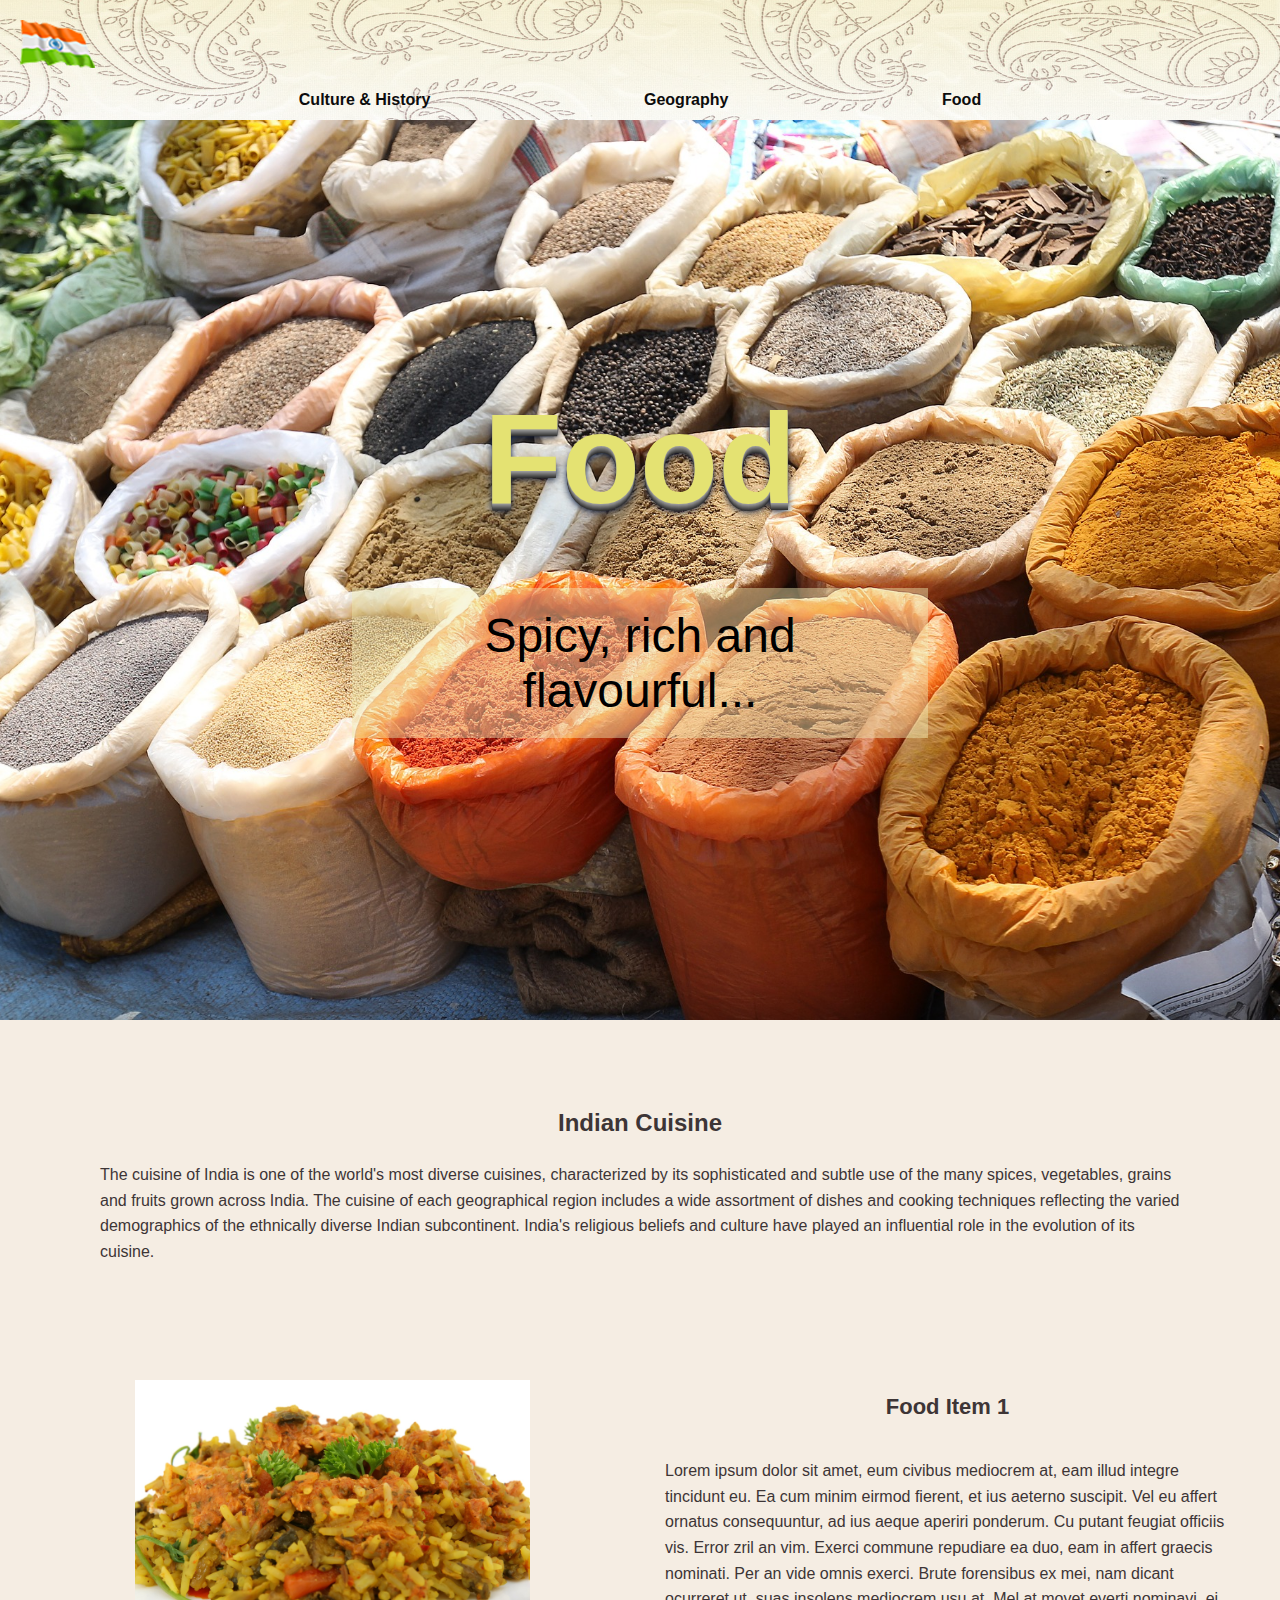
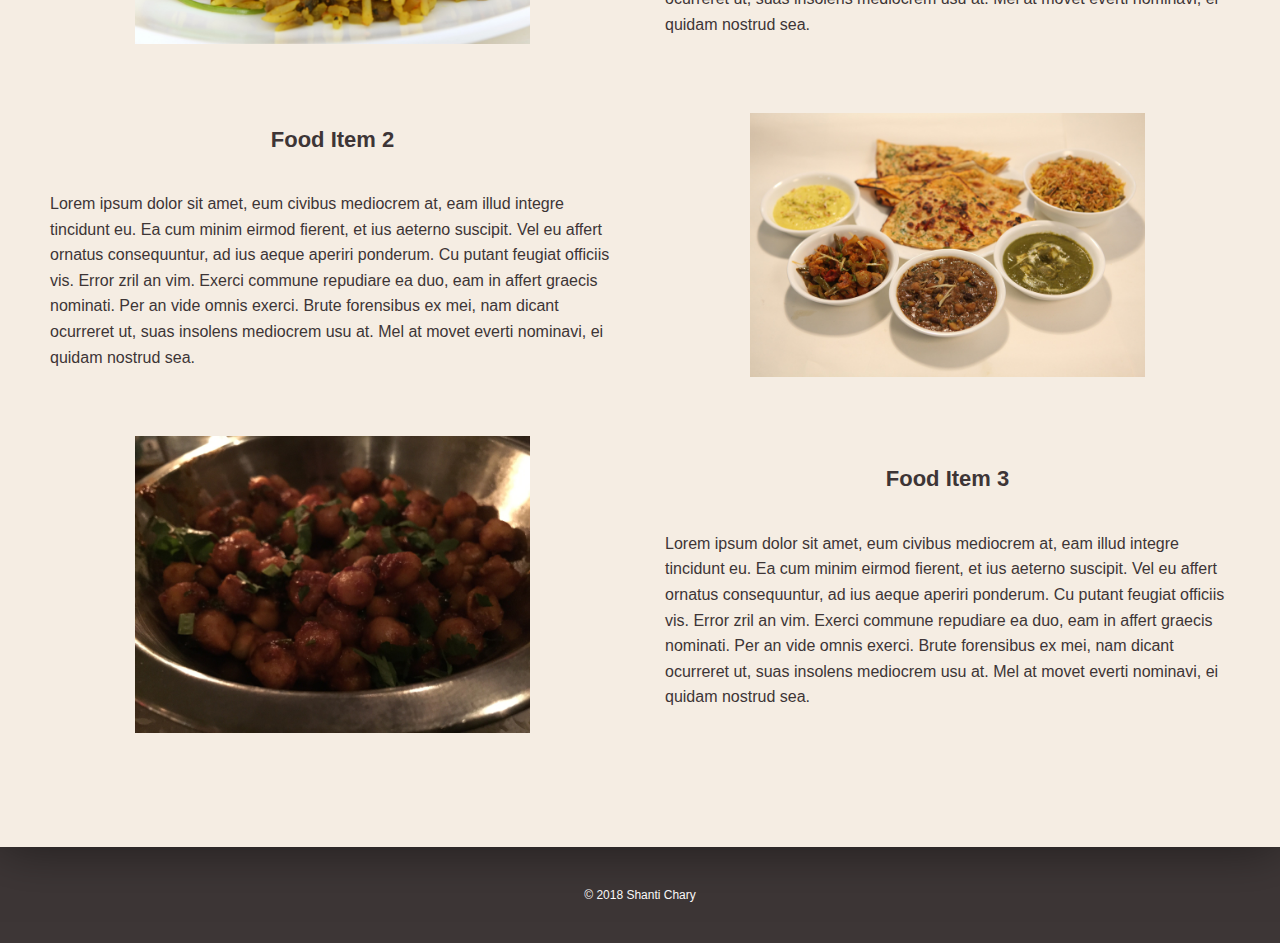
==== food.html @ c42d796a "Initial commit" ====
<!doctype html>
<html>
    <head>
        <meta charset="utf-8">
        <link rel="stylesheet" href="styles/style.css">
        <meta name="viewport" content="width=device-width, initial-scale=1.0, maximum-scale=1.0">
        <title>Incredible India</title>
    </head>

    <body>
            <main class="cd-main-content">
                <div class="full-header">                
                <header>
                    <a href="index.html">
                        <picture class="logo">
                            <!-- <source media="(max-width: 440px)"
                            srcset="./images/small-flag.png">  -->
                            <img src="./images/small-flag-logo.png" alt="logo">
                        </picture>
                    </a>
    
                    <div>
                        <img class="btn-mobile-menu" src="./images/menu.jpg" alt="Hamburger Menu Icon">
                    </div>                   
            </header>

                <nav class="nav-main">                              
                        <ul>
                            <li><a href="history.html">Culture & History</a></li>
                            <li><a href="geography.html">Geography</a></li>
                            <li><a href="food.html">Food</a></li>                
                        </ul>
                </nav> 
            </div>

            <div class="cd-fixed-bg cd-food-bg-1">
                    <h1>Food</h1>
                    <p>Spicy, rich and flavourful...</p>                    
                </div> <!-- cd-fixed-bg -->
        
                <div class="cd-scrolling-bg cd-food-color-2">
                        <div class="intro">
                            <h2>Indian Cuisine</h2>
                            <p>The cuisine of India is one of the world's most diverse cuisines, characterized by its sophisticated and subtle use of the many spices, vegetables, grains and fruits grown across India. The cuisine of each geographical region includes a wide assortment of dishes and cooking techniques reflecting the varied demographics of the ethnically diverse Indian subcontinent. India's religious beliefs and culture have played an influential role in the evolution of its cuisine.</p>                            
                        </div>

                        <div class="grid-container food-grid">
                            <div class="grid-item">
                                <img src="images/biryani.jpg" alt="Food image 1">
                            </div>
                            <div class="grid-item">
                                <h2>Food Item 1</h2>
                                <p>
                                    Lorem ipsum dolor sit amet, eum civibus mediocrem at, eam illud integre tincidunt eu. Ea cum minim eirmod fierent, et ius aeterno suscipit. Vel eu affert ornatus consequuntur, ad ius aeque aperiri ponderum. Cu putant feugiat officiis vis. Error zril an vim. Exerci commune repudiare ea duo, eam in affert graecis nominati. Per an vide omnis exerci. Brute forensibus ex mei, nam dicant ocurreret ut, suas insolens mediocrem usu at. Mel at movet everti nominavi, ei quidam nostrud sea.
                                </p>                                           
                            </div>

                            <div class="grid-item">
                                <h2>Food Item 2</h2>                                
                                <p>
                                    Lorem ipsum dolor sit amet, eum civibus mediocrem at, eam illud integre tincidunt eu. Ea cum minim eirmod fierent, et ius aeterno suscipit. Vel eu affert ornatus consequuntur, ad ius aeque aperiri ponderum. Cu putant feugiat officiis vis. Error zril an vim. Exerci commune repudiare ea duo, eam in affert graecis nominati. Per an vide omnis exerci. Brute forensibus ex mei, nam dicant ocurreret ut, suas insolens mediocrem usu at. Mel at movet everti nominavi, ei quidam nostrud sea.
                                </p> 
                            </div>
                            <div class="grid-item">
                                    <img src="images/thali.jpg" alt="Food image 2">
                            </div>

                            <div class="grid-item">
                                <img src="images/chana.jpg" alt="Food image 3">
                            </div>
                            <div class="grid-item">
                                <h2>Food Item 3</h2>                                
                                <p>
                                    Lorem ipsum dolor sit amet, eum civibus mediocrem at, eam illud integre tincidunt eu. Ea cum minim eirmod fierent, et ius aeterno suscipit. Vel eu affert ornatus consequuntur, ad ius aeque aperiri ponderum. Cu putant feugiat officiis vis. Error zril an vim. Exerci commune repudiare ea duo, eam in affert graecis nominati. Per an vide omnis exerci. Brute forensibus ex mei, nam dicant ocurreret ut, suas insolens mediocrem usu at. Mel at movet everti nominavi, ei quidam nostrud sea.
                                </p>                                 
                            </div> 
                        </div>   
                    </div>                                                                                                                       
                        <footer>
                            <div>&copy 2018 Shanti Chary</div>
                        </footer>                           

                </main> <!-- cd-main-content -->

             

                <!-- <script src="https://ajax.googleapis.com/ajax/libs/jquery/2.1.4/jquery.min.js"></script>
                <script src="https://github.com/kswedberg/jquery-smooth-scroll/blob/master/jquery.smooth-scroll.min.js"></script>
                <script>
                $('.smooth').on('click', function() {
                    $.smoothScroll({
                        scrollElement: $('body'),
                        scrollTarget: '#' + this.id
                    });
        
                    return false;
                });
                </script> -->
        
                <script src="./scripts/javascript.js"></script> 

                
    </body>
</html>
---- styles/style.css ----
@charset "utf-8";
/* CSS Document */

/* Resets */
html {
  box-sizing: border-box;
}

*, *:after, *:before {
    -webkit-box-sizing: border-box;
    -moz-box-sizing: border-box;
    box-sizing: border-box;
  }

  html,
  body {
      height: 100%;
      margin: 0;
      padding: 0;
      background-color: #fff;  
  }  

img {
  max-width: 100%;
  height: auto;
}
/* ---------------------------------------- */

html * {
    -webkit-font-smoothing: antialiased;
    -moz-osx-font-smoothing: grayscale;
  }
   
  body {
    font-family: "Roboto", sans-serif;
    color: #3d3536;
    background-color: rgb(253, 249, 249);
  }
  
  body, 
  html {
    /* important */      
    margin:0;
    padding:0;
    height: 100%;
  }

  .full-header {
    background-image: linear-gradient(rgba(248, 238, 192, 0.5), rgba(255,255,255,0.5)), url("../images/paisley-placeholder.jpg");
    background-size: 100%;
  }

  header {
    height: 80px;
    width: 100%;
    /* background-color: rgb(250, 250, 232); */
    /* background-color: rgb(243, 242, 202);   */
    /* background-color: #fff;       */
    display: flex;
    justify-content: space-between;
    margin: 0;
    padding: 20px;
  }
  
  .btn-mobile-menu {
     display: none;
     width: 35px;
     height: 35px;
     object-fit: none;
     object-position: 0 0;
     transition: all .1s ease;
  }

  .nav-main {
    height: 40px;
    line-height: 1;
    text-align: center;
    /* background-color: rgb(243, 242, 202);  */
    /* background-color: #fff;     */
  }
  
  /* .nav-main {
    display: none;
    height: 120px;
    width: 100%;
    border: 1px solid #005991;
    border-right: none;
    border-left: none;
    background-color: #dfbc88;
    overflow: hidden;
    transition: height 0.3s ease;
    margin: 0;
    padding: 0;
    position: relative;
  } */
  
  .nav-main ul {
    width: 70%;    
    margin: 0;
    padding: 0;
    display: flex;
    justify-content: space-around;
    margin-left: 15%;
  }
  
  .nav-main li {
    line-height: 40px;
    list-style-type: none;
  }
  
  .nav-main a {
    /* border-bottom: 1px solid #005991; */
    border-right: none;
    width: 100%;
    /* color: rgb(7, 7, 7); */
	  color: rgb(12, 12, 12);
    display: flex;
    text-decoration: none;
    align-items: center;
    text-align: center;
    justify-content: center;
    transition: all .5s ease;
    font-weight: bold;
    font-size: 16px;
  }

  /* .nav-main {
    display: block;
    height: 120px;
    margin-top: 1%;
  } */
  
  /* .sign {
    width: 150px;
    padding: 10px 0;
    /* height: 100%; 
  } */
  
  /* nav ul {
    width: 450px;
    display: flex;
    justify-content: space-between;
    padding: 60px 20px 0;
  }
  
  nav ul li {
    font-size: 14px;
    font-weight: bold;
    letter-spacing: 0.14em;
    list-style-type: none;
    line-height: 2;
  }
  
  nav ul li a {
    text-decoration: none;
    color: #000; /*#e5e5e5;
  } */

  /* -------------------------------- 
  
  Modules - reusable parts of our design
  
  -------------------------------- */
  .cd-container {
    /* this class is used to give a max-width to the element it is applied to, and center it horizontally when it reaches that max-width */
    width: 90%;
    /* max-width: 768px; */
    margin: 0 auto; 
  }
  .cd-container::after {
    /* clearfix */
    content: '';
    display: table;
    clear: both;
  }
  
  .cd-main-content {
    /* you need to assign a min-height to the main content so that the children can inherit it*/
    height: 100%;
    position: relative;
    z-index: 1;
    min-height:100%;     
  }
  
  .cd-fixed-bg {
    position: relative;
    min-height: 100%;
    background-size: cover;
    background-repeat: no-repeat;
    background-position: center center;
    z-index: 1;
  }
  .cd-fixed-bg h1 {
    position: absolute;
    left: 50%;
    top: 28%;
    bottom: auto;
    right: auto;
    -webkit-transform: translateX(-50%) translateY(-50%);
    -moz-transform: translateX(-50%) translateY(-50%);
    -ms-transform: translateX(-50%) translateY(-50%);
    -o-transform: translateX(-50%) translateY(-50%);
    transform: translateX(-50%) translateY(-50%);
    width: 90%;
    max-width: 1170px;
    text-align: center;
	  color: rgb(228, 226, 114);
	  text-shadow: 0px 1px 0px #999, 0px 2px 0px #888, 0px 3px 0px #777, 0px 4px 0px #666, 0px 5px 0px #555, 0px 6px 0px #444, 0px 7px 0px #333, 0px 8px 7px #001135;
    font-size: 8em;
  }

 .cd-fixed-bg h2 {
    position: absolute;
    left: 50%;
    top: 30%;
    bottom: auto;
    right: auto;
    -webkit-transform: translateX(-50%) translateY(-50%);
    -moz-transform: translateX(-50%) translateY(-50%);
    -ms-transform: translateX(-50%) translateY(-50%);
    -o-transform: translateX(-50%) translateY(-50%);
    transform: translateX(-50%) translateY(-50%);
    width: 90%;
    max-width: 1170px;
    text-align: center;
	  color: rgb(228, 226, 114);
	  text-shadow: 0px 1px 0px #999, 0px 2px 0px #888, 0px 3px 0px #777, 0px 4px 0px #666, 0px 5px 0px #555, 0px 6px 0px #444, 0px 7px 0px #333, 0px 8px 7px #001135;
    font-size: 4em;
  }

  .cd-fixed-bg.cd-bg-1 {
    background-image: url("../images/bandhni.jpg");
  }
  .cd-fixed-bg.cd-bg-2 {
    background-image: url("../images/rajasthan.jpg");    
    /* background-image: linear-gradient(rgba(255,255,255, 0.15), rgba(255,255,255,0.15)), url("../images/rajasthan.jpg"); */
  }
  .cd-fixed-bg.cd-bg-3 {
    background-image:url("../images/temple.jpg");      
  }
  .cd-fixed-bg.cd-bg-4 {
    background-image: url("../images/kerala.jpg");
    margin: 0;
    padding: 0;    
  }

  /* Common styles */
.cd-fixed-bg {
  /* background-size: 100%; */
  background-repeat: no-repeat; 
}

  .cd-food-bg-1 p,
  .cd-hist-bg-1 p,
  .cd-geog-bg-1 p {
    position: absolute;
    width: 45%;
    top: 55%;
    left: 50%;
    transform: translate(-50%, -50%);    
    bottom: auto;
    right: auto;
    font-size: 3em;
    color: rgb(0, 0, 0); 
    background-color: rgba(240, 234, 179, 0.45);
    text-align: center;  
    padding: 20px;  
  }

  .intro {
      padding: 0 100px 40px;
      margin: 0 auto;
      font-size: 16px;
  }

  .intro h2 {
    text-align: center;
  }

      /* Food Page styles */
 .cd-food-bg-1 {
    background-image:url("../images/indian-spices.jpg");    
  }

  .cd-food-color-2 {
    background-color: rgb(245, 237, 227);
  }

  .cd-food-bg-1 p {
    width: 45%;    
  }

  .grid-container {
    margin: 50px;
  }

  .food-grid {
    display: grid;
    grid-template-columns: auto auto; 
    grid-gap: 50px;
  }

  .grid-item {
    margin: 0 auto;
    display: flex;
    flex-direction: column;
    justify-content: center;
    align-items: center;    
  }

  .grid-item h2 {
    font-size: 22px;
    padding: 0;
  }

  .grid-item img {
    width: 70%;
  }

/* Geography Page Styles */
.cd-geog-bg-1 {
    background-image:url("../images/map.jpg");
  }

  .cd-geog-bg-1 p {
    width: 45%;
  }

  .intro-geog {
    padding: 20px 50px;
    /* text-align: center; */
  }

  .intro-geog h2 {
    text-align: center;
  }

  .intro-geog p {
    text-align: left;
  }

  /* History Page Styles */
.cd-hist-bg-1 {
    background-image: url("../images/gwalior.jpg");
  }

  .cd-hist-bg-1 p {
    width: 60%;
  }

  .hist-gallery {
      display: flex;
      justify-content: space-between;
      padding: 30px 0 0;
  }

  .hist-gallery-intro {
      text-align: center;
      font-size: 1.15em;
  }

  .hist-image {
    width: 300px;
  }

  .image-text {
    position: absolute;
    top: 25%;
    left: 20%;
    transform: translateX(30%) translateY(-50%);    
    font-size: 16px;
    color: #fff;
    /* opacity: 0; */
  }

  .zoom {
    transition: transform .5s; /* Animation */
    margin: 0 auto; 
    position: relative;        
  }

.zoom:hover {
    transform: scale(1.5); /* (150% zoom - Note: if the zoom is too large, it will go outside of the viewport) */
}

footer {
  bottom: 0;
  width: 100%;
  text-align: center;  
  background-color: rgb(61, 54, 54);      
}

footer div {
  color: rgb(253, 252, 252);  
  font-size: 12px;
  line-height: 8;
}

  @media only screen and (max-width: 320px) {
    .cd-fixed-bg {
      background-attachment: fixed;
      background-size: 100%;
    }
  }
  
  .cd-scrolling-bg {
    position: relative;
    min-height: 50%;
    padding: 4em 0;
    line-height: 1.6;
    box-shadow: 0 0 50px rgba(0, 0, 0, 0.5);
    z-index: 2;
  }
  .cd-scrolling-bg.cd-color-1 {
    background-color: rgba(163, 154, 31, 0.85);      
    color: #0a0401;
  }
  .cd-scrolling-bg.cd-color-2 {
    background-color: rgba(98, 107, 13, 0.85);
    color: #0a0401;
  }

  .cd-container p {
    font-size: 16px;
  }

  .cd-scrolling-bg.cd-color-3 {
    background-color: rgba(110, 34, 4, 0.85);
    color: #e6dbdd;
  }

  .cd-scrolling-bg.cd-hist-color-1 {
    background-color: rgba(240, 212, 151, 0.85);
    color: #0c0c0c;
  }

  .cd-geog-color-2 {
    width: 100%;
    margin: 0;
    padding: 0;
    background-color: rgba(203, 238, 197, 0.85);
    color: #0c0c0c;
  }

  @media only screen and (max-width: 480px) {
    .cd-scrolling-bg {
      padding: 4em 0;
      font-size: 20px;
      font-size: 1.25rem;
      line-height: 2;
      font-weight: 300;
    }
  }

  @media only screen and (max-width: 750px) {
	.btn-mobile-menu {
        display: block;
        z-index: 1000;
	}

	.nav-main {
		height: 0;
		overflow: hidden;
		-webkit-transition: height 0.3s ease;
		transition: height 0.3s ease;
	}

	.show-mobile-menu .nav-main {
    height: 126px;
		/* margin-top: 1%; */
	}

	.nav-main a {
		display: block;
		border-left: none;
		border-bottom: 1px solid #024109;
		background-color: #f3eebe;
		line-height: 43px;
		color: black;
		padding-top: 1px;
		font-weight: bold;
    }
    
    .nav-main ul {
        display: block;
        width: 100%;
        margin-left: 0;        
    }

	.nav-main li:first-child a {
		padding-top: 0;
        border-top: 1px solid #024109;
        text-align: center;
	}

	.nav-main li:last-child a {
		border-bottom: none;
        padding: 1px 0;
        text-align: center;    
	}

	.nav-main a:focus,
	.nav-main a:hover,
	.nav-main a:active {
		background-color: #F59740;
	}

	.nav-main .nav-active {
		color: red;
  }

  .cd-fixed-bg {
    background-size: cover;
 }
  
  .cd-fixed-bg h1 {
    font-size: 3em;
    top: 25%;
  }

  .cd-fixed-bg h2,
  .cd-fixed-bg p {
    font-size: 2em;
  }

  .cd-hist-bg-1 p,
  .cd-food-bg-1 p,
  .cd-geog-bg-1 p {
    font-size: 22px;
    font-weight: bold; 
    width: 80%; 
    top: 45%;
  }

  .intro {
    padding: 0 30px 40px;
  }

  .intro {
    padding: 20px 30px 40px;
  }

  .hist-gallery,
  .cd-container {
    display: block;
    text-align: center;
    padding: 0 10px 40px;    
  }

  .hist-image-div {
    padding-bottom: 50px;   
  }

  .food-grid {
    display: block;
  }  

  .grid-item {
    margin: 20px 0;
  }

.grid-item h2 {
  font-size: 20px;
}

  .grid-item p {
    font-size: 16px;
  }

  .zoom {
   transition: none;
  }

  .zoom:hover {
    transform: none;
  }
}
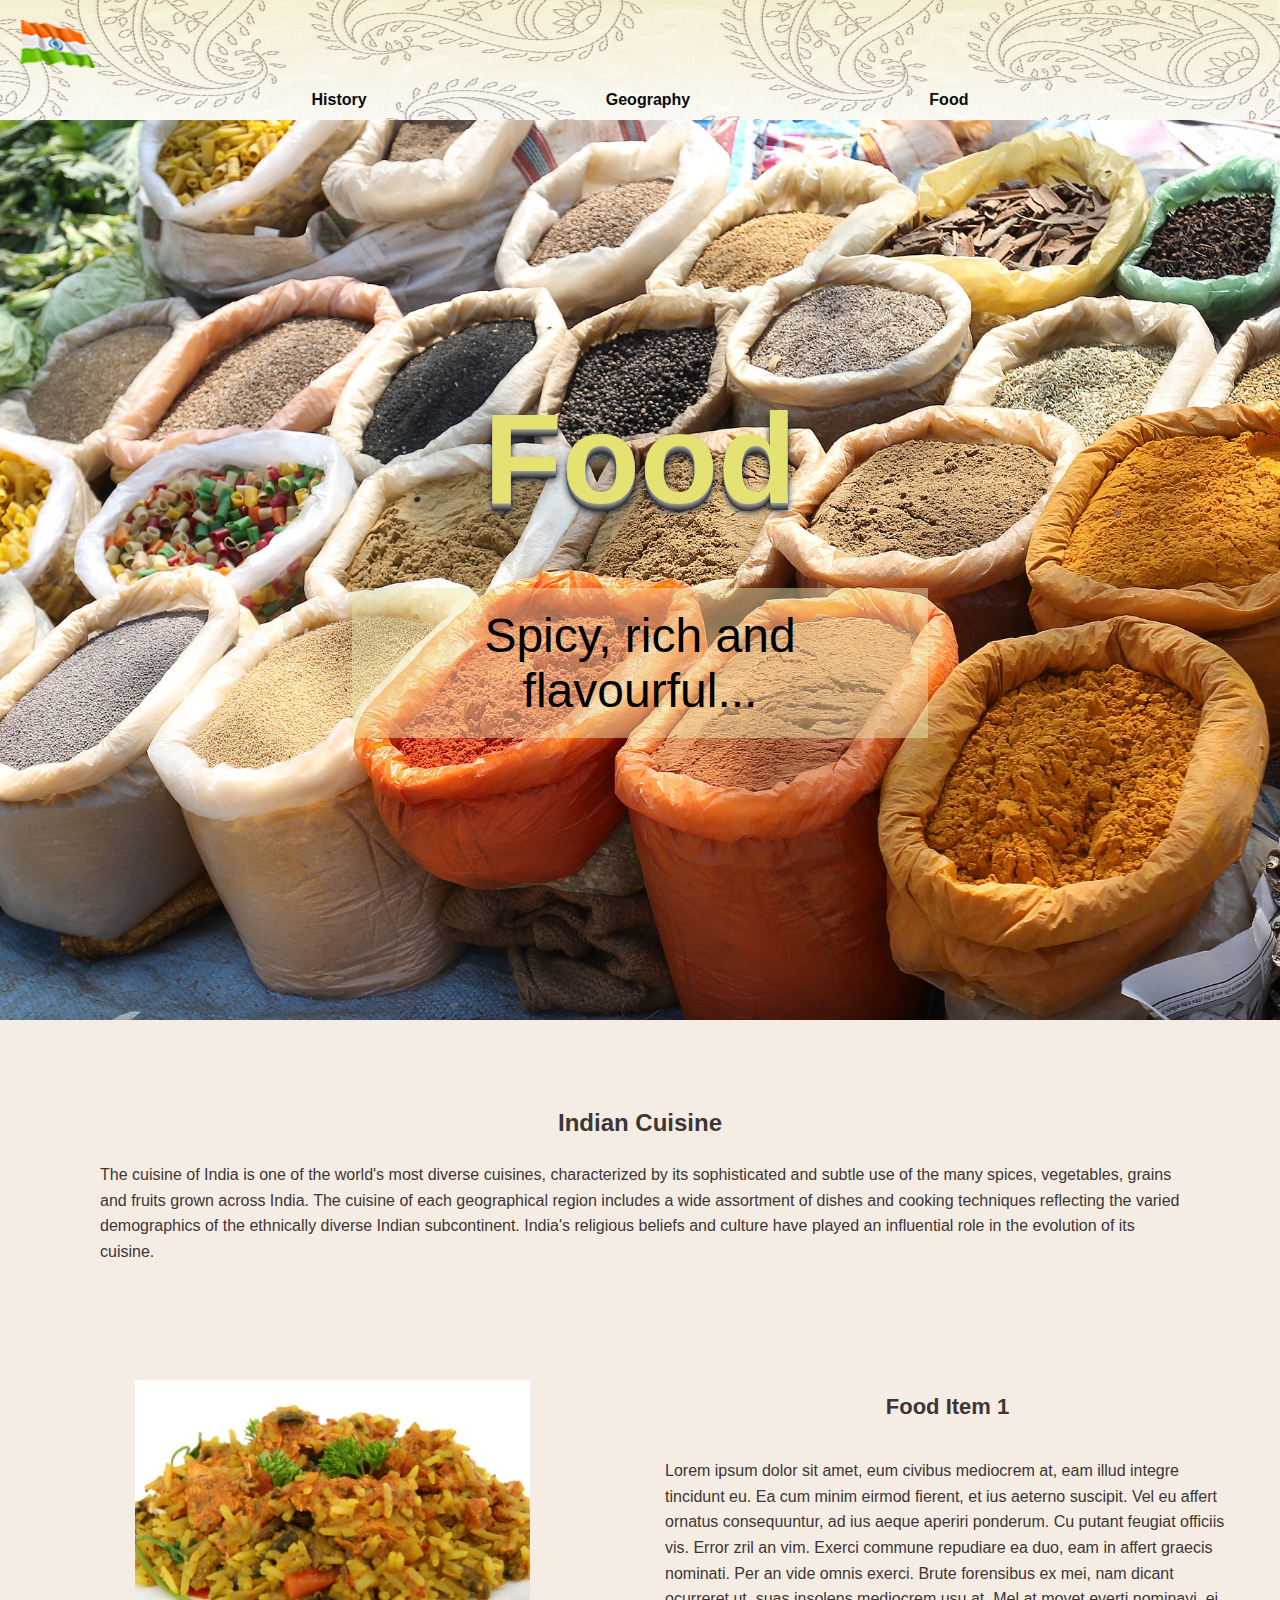
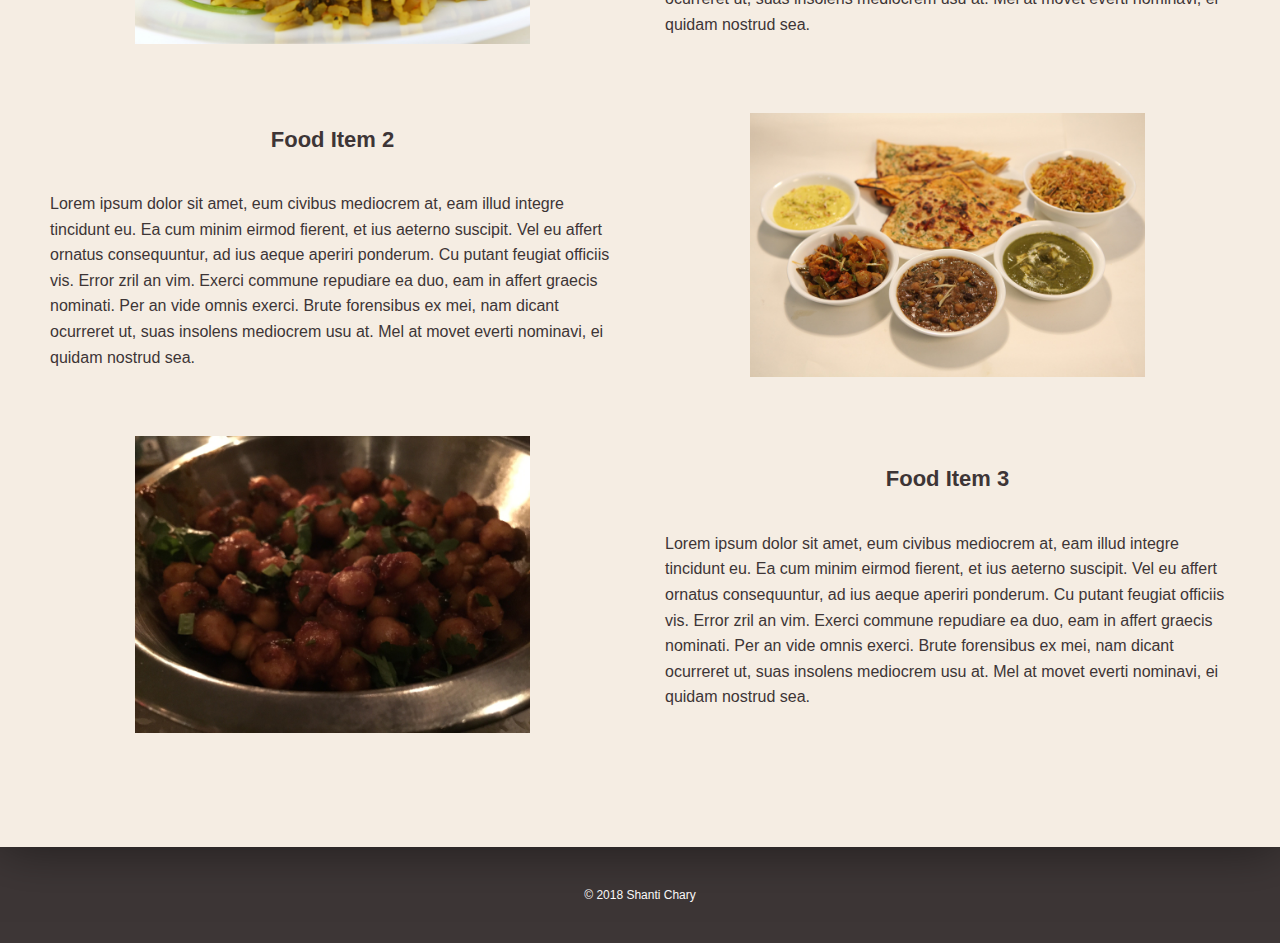
==== commit b21e3ab8: "Changed nav item to History" ====
--- a/food.html
+++ b/food.html
@@ -26,7 +26,7 @@
 
                 <nav class="nav-main">                              
                         <ul>
-                            <li><a href="history.html">Culture & History</a></li>
+                            <li><a href="history.html">History</a></li>
                             <li><a href="geography.html">Geography</a></li>
                             <li><a href="food.html">Food</a></li>                
                         </ul>
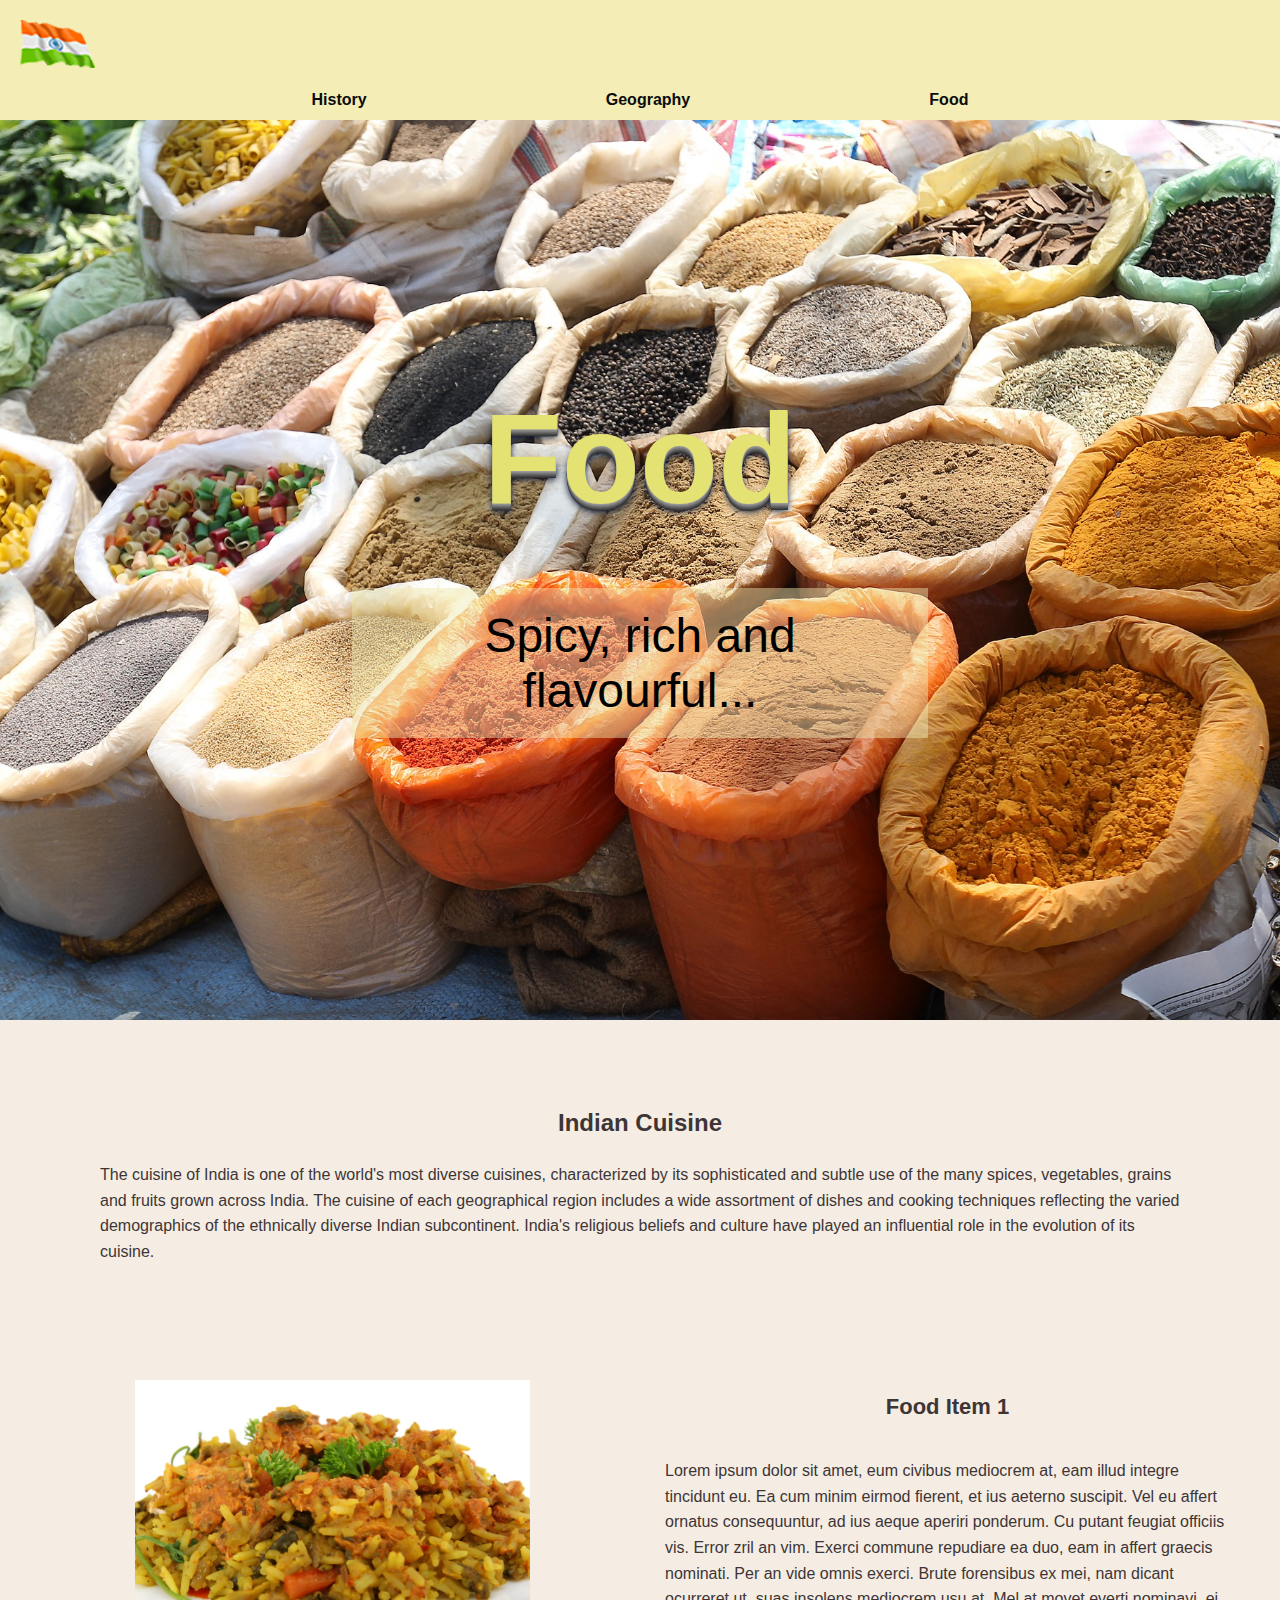
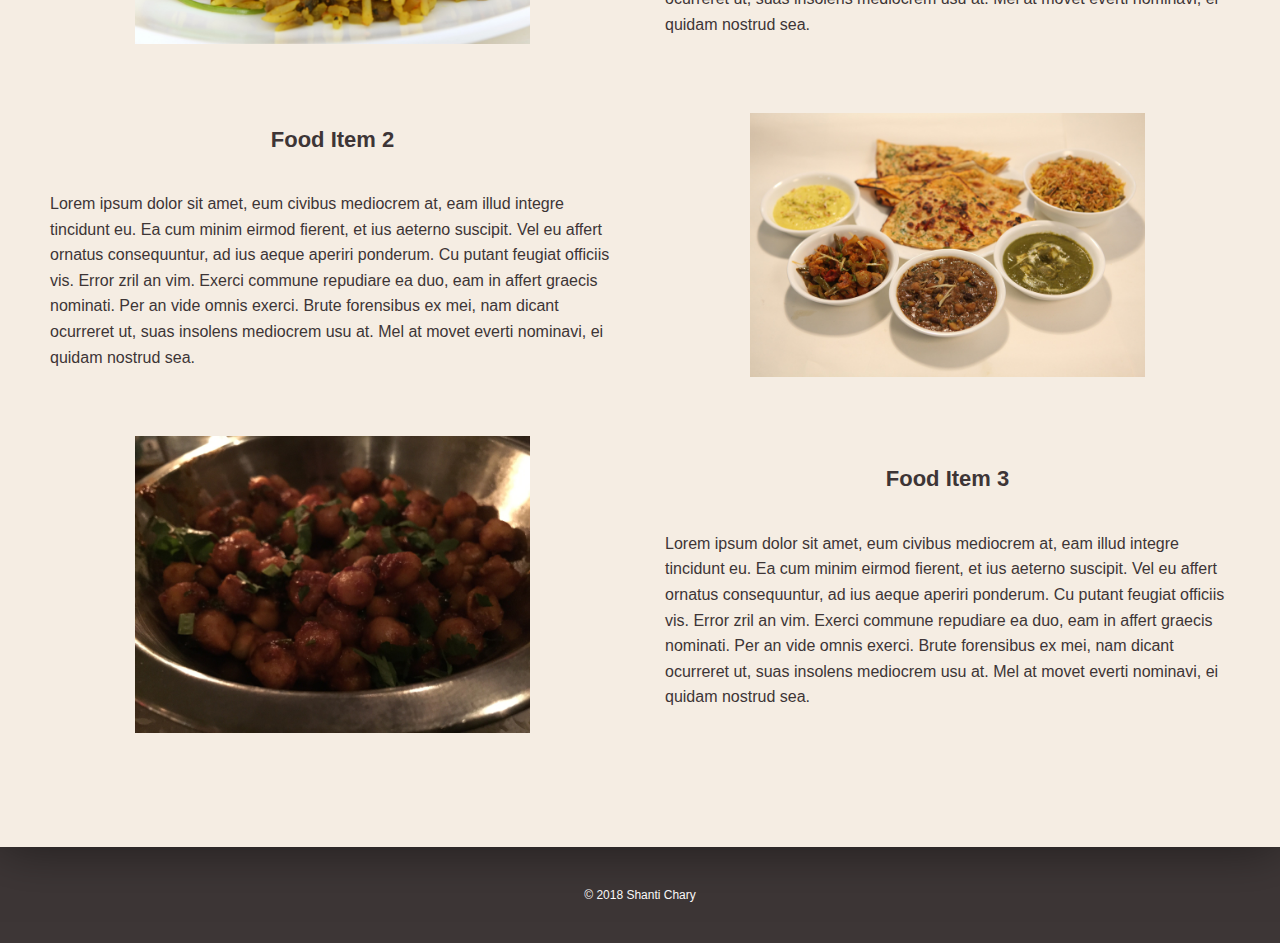
==== commit a93a79b2: "changed menu.jpg image to menu.png" ====
--- a/food.html
+++ b/food.html
@@ -20,7 +20,7 @@
                     </a>
     
                     <div>
-                        <img class="btn-mobile-menu" src="./images/menu.jpg" alt="Hamburger Menu Icon">
+                        <img class="btn-mobile-menu" src="./images/menu.png" alt="Hamburger Menu Icon">
                     </div>                   
             </header>
 
--- a/styles/style.css
+++ b/styles/style.css
@@ -46,16 +46,12 @@
   }
 
   .full-header {
-    background-image: linear-gradient(rgba(248, 238, 192, 0.5), rgba(255,255,255,0.5)), url("../images/paisley-placeholder.jpg");
-    background-size: 100%;
+    background-color: rgba(226, 215, 55, 0.35)
   }
 
   header {
     height: 80px;
     width: 100%;
-    /* background-color: rgb(250, 250, 232); */
-    /* background-color: rgb(243, 242, 202);   */
-    /* background-color: #fff;       */
     display: flex;
     justify-content: space-between;
     margin: 0;
@@ -75,24 +71,7 @@
     height: 40px;
     line-height: 1;
     text-align: center;
-    /* background-color: rgb(243, 242, 202);  */
-    /* background-color: #fff;     */
-  }
-  
-  /* .nav-main {
-    display: none;
-    height: 120px;
-    width: 100%;
-    border: 1px solid #005991;
-    border-right: none;
-    border-left: none;
-    background-color: #dfbc88;
-    overflow: hidden;
-    transition: height 0.3s ease;
-    margin: 0;
-    padding: 0;
-    position: relative;
-  } */
+  }
   
   .nav-main ul {
     width: 70%;    
@@ -124,131 +103,209 @@
     font-size: 16px;
   }
 
-  /* .nav-main {
-    display: block;
-    height: 120px;
-    margin-top: 1%;
-  } */
-  
-  /* .sign {
-    width: 150px;
-    padding: 10px 0;
-    /* height: 100%; 
-  } */
-  
-  /* nav ul {
-    width: 450px;
-    display: flex;
-    justify-content: space-between;
-    padding: 60px 20px 0;
-  }
-  
-  nav ul li {
-    font-size: 14px;
-    font-weight: bold;
-    letter-spacing: 0.14em;
-    list-style-type: none;
-    line-height: 2;
-  }
-  
-  nav ul li a {
-    text-decoration: none;
-    color: #000; /*#e5e5e5;
-  } */
-
   /* -------------------------------- 
   
-  Modules - reusable parts of our design
+  Body Styles
   
   -------------------------------- */
-  .cd-container {
-    /* this class is used to give a max-width to the element it is applied to, and center it horizontally when it reaches that max-width */
-    width: 90%;
-    /* max-width: 768px; */
-    margin: 0 auto; 
-  }
-  .cd-container::after {
-    /* clearfix */
-    content: '';
-    display: table;
-    clear: both;
-  }
-  
-  .cd-main-content {
-    /* you need to assign a min-height to the main content so that the children can inherit it*/
-    height: 100%;
-    position: relative;
-    z-index: 1;
-    min-height:100%;     
-  }
-  
-  .cd-fixed-bg {
-    position: relative;
-    min-height: 100%;
-    background-size: cover;
-    background-repeat: no-repeat;
-    background-position: center center;
-    z-index: 1;
-  }
-  .cd-fixed-bg h1 {
-    position: absolute;
-    left: 50%;
-    top: 28%;
-    bottom: auto;
-    right: auto;
-    -webkit-transform: translateX(-50%) translateY(-50%);
-    -moz-transform: translateX(-50%) translateY(-50%);
-    -ms-transform: translateX(-50%) translateY(-50%);
-    -o-transform: translateX(-50%) translateY(-50%);
-    transform: translateX(-50%) translateY(-50%);
-    width: 90%;
-    max-width: 1170px;
-    text-align: center;
-	  color: rgb(228, 226, 114);
-	  text-shadow: 0px 1px 0px #999, 0px 2px 0px #888, 0px 3px 0px #777, 0px 4px 0px #666, 0px 5px 0px #555, 0px 6px 0px #444, 0px 7px 0px #333, 0px 8px 7px #001135;
-    font-size: 8em;
-  }
-
- .cd-fixed-bg h2 {
-    position: absolute;
-    left: 50%;
-    top: 30%;
-    bottom: auto;
-    right: auto;
-    -webkit-transform: translateX(-50%) translateY(-50%);
-    -moz-transform: translateX(-50%) translateY(-50%);
-    -ms-transform: translateX(-50%) translateY(-50%);
-    -o-transform: translateX(-50%) translateY(-50%);
-    transform: translateX(-50%) translateY(-50%);
-    width: 90%;
-    max-width: 1170px;
-    text-align: center;
-	  color: rgb(228, 226, 114);
-	  text-shadow: 0px 1px 0px #999, 0px 2px 0px #888, 0px 3px 0px #777, 0px 4px 0px #666, 0px 5px 0px #555, 0px 6px 0px #444, 0px 7px 0px #333, 0px 8px 7px #001135;
-    font-size: 4em;
-  }
-
-  .cd-fixed-bg.cd-bg-1 {
-    background-image: url("../images/bandhni.jpg");
-  }
-  .cd-fixed-bg.cd-bg-2 {
-    background-image: url("../images/rajasthan.jpg");    
-    /* background-image: linear-gradient(rgba(255,255,255, 0.15), rgba(255,255,255,0.15)), url("../images/rajasthan.jpg"); */
-  }
-  .cd-fixed-bg.cd-bg-3 {
-    background-image:url("../images/temple.jpg");      
-  }
-  .cd-fixed-bg.cd-bg-4 {
-    background-image: url("../images/kerala.jpg");
-    margin: 0;
-    padding: 0;    
-  }
-
-  /* Common styles */
+
+  .first,
+  .second,
+  .third,
+  .fourth {
+     position: relative;
+     width: 100%;    
+     height: 100vh;
+     -webkit-box-sizing: border-box;
+     -moz-box-sizing: border-box;    
+     box-sizing: border-box;
+ }
+ 
+ .first {
+     background-image: url('../images/kerala.jpg');
+     -webkit-background-size: cover;    
+     background-size: cover;
+     background-position: center center;
+     background-attachment: fixed;
+ }
+ 
+ .second {
+     background-image: url('../images/rajasthan.jpg');
+     -webkit-background-size: cover;    
+     background-size: cover;
+     background-position: center center;
+     background-attachment: fixed;
+ }
+ 
+ .third {
+     background-image: url('../images/boats.jpg');
+     -webkit-background-size: cover;    
+     background-size: cover;
+     background-position: center center;
+     background-attachment: fixed;
+ }
+ 
+ .fourth {
+     background-image: url('../images//henna-hands.jpg');
+     -webkit-background-size: cover;    
+     background-size: cover;
+     background-position: center center;
+     background-attachment: fixed;
+ }
+
+ .text-area {
+    padding: 30px 20px;
+    height: 400px;
+ }
+
+ .text-area1 {
+  /* background-color: rgba(110, 34, 4, 0.85); */
+  background-color: rgba(123, 48, 5, 0.85);
+ }
+
+ .text-area2 {
+   background-color: rgba(120, 113, 14, 0.65);
+ }
+
+ .text-area3 {
+   background-color: rgba(55, 61, 9, 0.85);
+ }
+
+.fixed-bg h1 {
+  position: absolute;
+  left: 50%;
+  top: 30%;
+  bottom: auto;
+  right: auto;
+  -webkit-transform: translateX(-50%) translateY(-50%);
+  -moz-transform: translateX(-50%) translateY(-50%);
+  -ms-transform: translateX(-50%) translateY(-50%);
+  -o-transform: translateX(-50%) translateY(-50%);
+  transform: translateX(-50%) translateY(-50%);
+  width: 90%;
+  max-width: 1170px;
+  text-align: center;
+  color: rgb(228, 226, 114);
+  text-shadow: 0px 1px 0px #999, 0px 2px 0px #888, 0px 3px 0px #777, 0px 4px 0px #666, 0px 5px 0px #555, 0px 6px 0px #444, 0px 7px 0px #333, 0px 8px 7px #001135;
+  font-size: 8em;
+}
+
+.fixed-bg h2 {
+  position: absolute;
+  left: 50%;
+  top: 50%;
+  bottom: auto;
+  right: auto;  
+  -webkit-transform: translateX(-50%) translateY(-50%);
+  -moz-transform: translateX(-50%) translateY(-50%);
+  -ms-transform: translateX(-50%) translateY(-50%);
+  -o-transform: translateX(-50%) translateY(-50%);
+  transform: translateX(-50%) translateY(-50%);  
+  text-align: center;
+  color: rgb(228, 226, 114);
+  text-shadow: 0px 1px 0px #999, 0px 2px 0px #888, 0px 3px 0px #777, 0px 4px 0px #666, 0px 5px 0px #555;
+  font-size: 4em;
+  line-height: 2;  
+}
+
+.text-area p {
+  font-size: 1.75em;
+  color: rgb(0, 0, 0);    
+}
+
+
+
+/*-------------*/
+
+
+.cd-container {
+  /* this class is used to give a max-width to the element it is applied to, and center it horizontally when it reaches that max-width */
+  width: 90%;
+  /* max-width: 768px; */
+  margin: 0 auto; 
+}
+.cd-container::after {
+  /* clearfix */
+  content: '';
+  display: table;
+  clear: both;
+}
+
+.cd-main-content {
+  /* you need to assign a min-height to the main content so that the children can inherit it*/
+  height: 100%;
+  position: relative;
+  z-index: 1;
+  min-height:100%;     
+}
+
 .cd-fixed-bg {
-  /* background-size: 100%; */
-  background-repeat: no-repeat; 
-}
+  position: relative;
+  min-height: 100%;
+  background-size: cover;
+  background-repeat: no-repeat;
+  background-position: center center;
+  z-index: 1;
+}
+.cd-fixed-bg h1 {
+  position: absolute;
+  left: 50%;
+  top: 28%;
+  bottom: auto;
+  right: auto;
+  -webkit-transform: translateX(-50%) translateY(-50%);
+  -moz-transform: translateX(-50%) translateY(-50%);
+  -ms-transform: translateX(-50%) translateY(-50%);
+  -o-transform: translateX(-50%) translateY(-50%);
+  transform: translateX(-50%) translateY(-50%);
+  width: 90%;
+  max-width: 1170px;
+  text-align: center;
+  color: rgb(228, 226, 114);
+  text-shadow: 0px 1px 0px #999, 0px 2px 0px #888, 0px 3px 0px #777, 0px 4px 0px #666, 0px 5px 0px #555, 0px 6px 0px #444, 0px 7px 0px #333, 0px 8px 7px #001135;
+  font-size: 8em;
+}
+
+.cd-fixed-bg h2 {
+  position: absolute;
+  left: 50%;
+  top: 30%;
+  bottom: auto;
+  right: auto;
+  -webkit-transform: translateX(-50%) translateY(-50%);
+  -moz-transform: translateX(-50%) translateY(-50%);
+  -ms-transform: translateX(-50%) translateY(-50%);
+  -o-transform: translateX(-50%) translateY(-50%);
+  transform: translateX(-50%) translateY(-50%);
+  width: 90%;
+  max-width: 1170px;
+  text-align: center;
+  color: rgb(228, 226, 114);
+  text-shadow: 0px 1px 0px #999, 0px 2px 0px #888, 0px 3px 0px #777, 0px 4px 0px #666, 0px 5px 0px #555, 0px 6px 0px #444, 0px 7px 0px #333, 0px 8px 7px #001135;
+  font-size: 4em;
+}
+
+.cd-fixed-bg.cd-bg-1 {
+  background-image: url("../images/bandhni.jpg");
+}
+.cd-fixed-bg.cd-bg-2 {
+  background-image: url("../images/rajasthan.jpg");    
+}
+.cd-fixed-bg.cd-bg-3 {
+  background-image:url("../images/temple.jpg");      
+}
+.cd-fixed-bg.cd-bg-4 {
+  background-image: url("../images/kerala.jpg");
+  margin: 0;
+  padding: 0;    
+}
+
+/* Common styles */
+.cd-fixed-bg {
+background-repeat: no-repeat; 
+}
+
+ /* ----------------------------------*/
 
   .cd-food-bg-1 p,
   .cd-hist-bg-1 p,
@@ -370,7 +427,6 @@
     transform: translateX(30%) translateY(-50%);    
     font-size: 16px;
     color: #fff;
-    /* opacity: 0; */
   }
 
   .zoom {
@@ -397,7 +453,7 @@
 }
 
   @media only screen and (max-width: 320px) {
-    .cd-fixed-bg {
+    .fixed-bg {
       background-attachment: fixed;
       background-size: 100%;
     }
@@ -449,6 +505,20 @@
       font-size: 1.25rem;
       line-height: 2;
       font-weight: 300;
+    }
+
+    .fixed-bg h1 {
+      font-size: 4em;
+      line-height: 2;      
+    }
+
+    .fixed-bg h2 {
+      font-size: 2em;
+      line-height: 2;
+    }
+  
+    .text-area p {
+      font-size: 1em;
     }
   }
 
